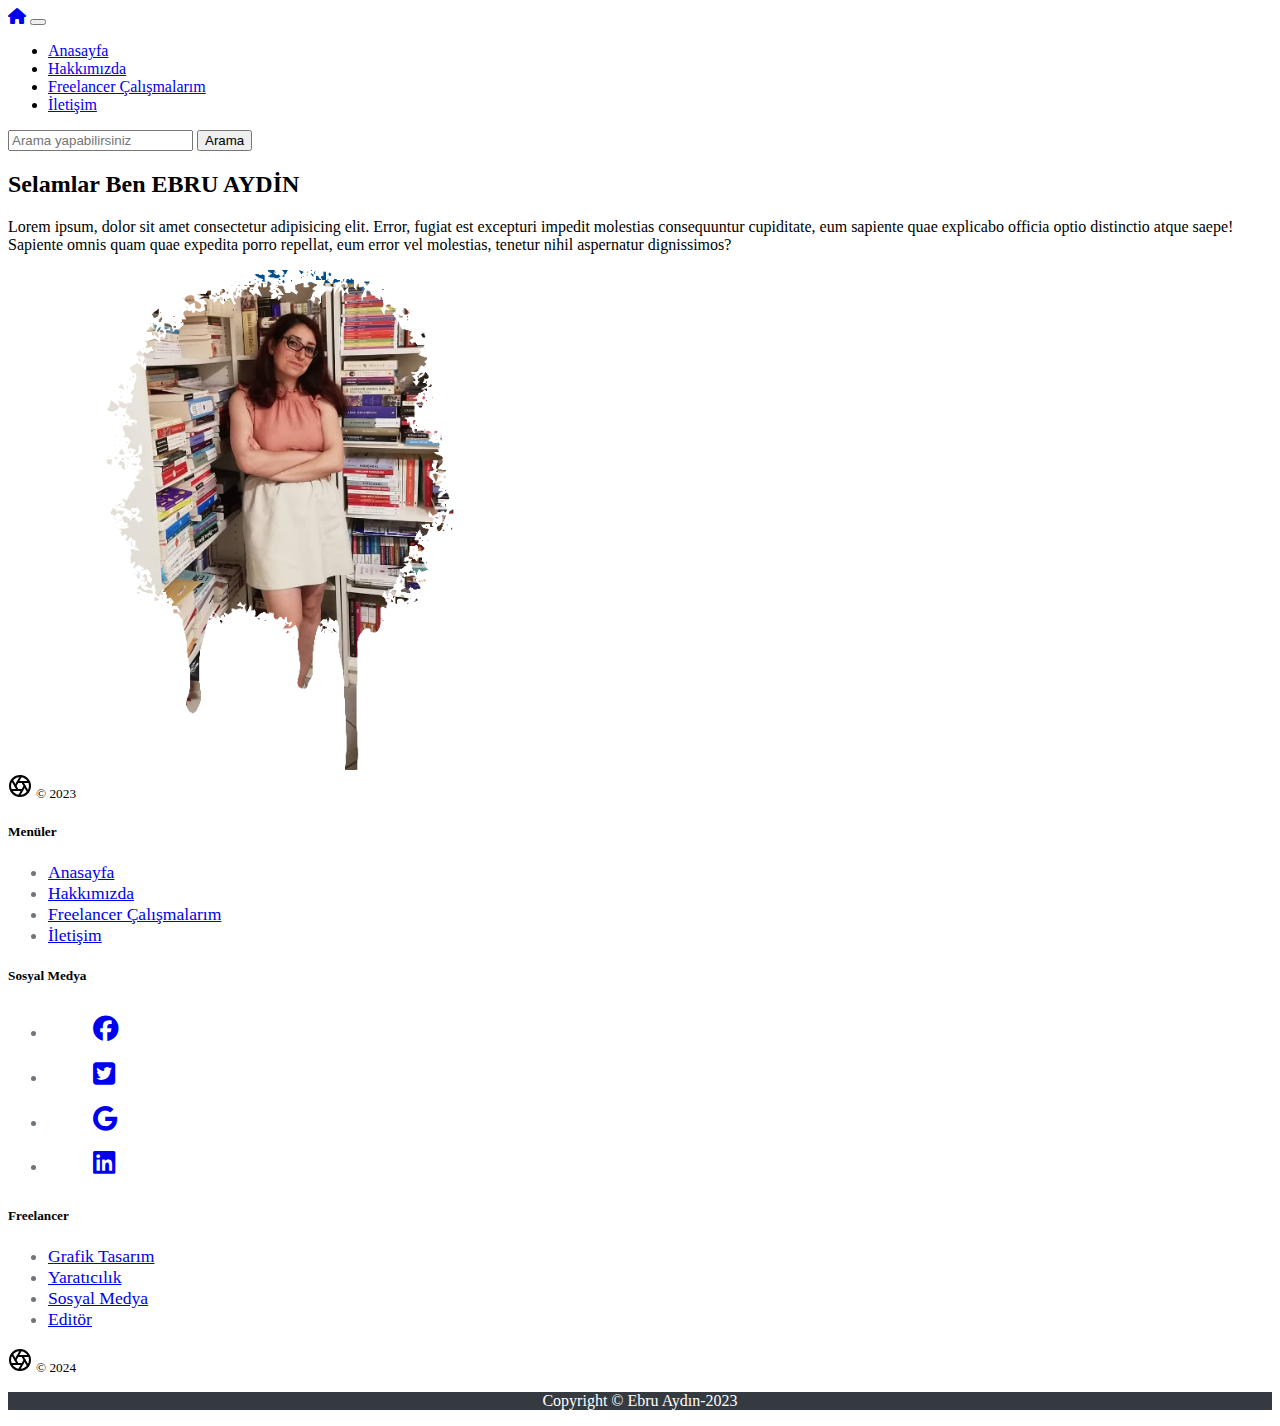
==== about.html @ 104ea39f "about sayfasına taınıtım kısmı eklendi" ====
<!doctype html>
<html lang="en">
  <head>
    
    <meta charset="utf-8">
    <meta name="viewport" content="width=device-width, initial-scale=1, shrink-to-fit=no">
    <link rel="stylesheet" href="https://cdnjs.cloudflare.com/ajax/libs/font-awesome/6.3.0/css/all.min.css"/>
    <link rel="stylesheet" href="https://cdn.jsdelivr.net/npm/bootstrap@4.6.2/dist/css/bootstrap.min.css" integrity="sha384-xOolHFLEh07PJGoPkLv1IbcEPTNtaed2xpHsD9ESMhqIYd0nLMwNLD69Npy4HI+N" crossorigin="anonymous">
        <link rel="stylesheet" href="style.css">
    <title>EbruAydin</title>
  </head>
  <body>

    <nav class="navbar navbar-expand-lg navbar-dark bg-dark mb-2">
        <a class="navbar-brand" href="index.html"><i class="fa-solid fa-house"></i></a>
        <button class="navbar-toggler" type="button" data-toggle="collapse" data-target="#navbarColor01" aria-controls="navbarColor01" aria-expanded="false" aria-label="Toggle navigation">
          <span class="navbar-toggler-icon"></span>
        </button>
    
        <div class="collapse navbar-collapse" id="navbarColor01">
          <ul class="navbar-nav mr-auto">
            <li class="nav-item active">
              <a class="nav-link" href="index.html">Anasayfa</a>
            </li>
            <li class="nav-item">
              <a class="nav-link" href="about.html">Hakkımızda</a>
            </li>
            <li class="nav-item">
              <a class="nav-link" href="freework.html">Freelancer Çalışmalarım</a>
            </li>
            <li class="nav-item">
              <a class="nav-link" href="contact.html">İletişim</a>
            </li>
          </ul>
          <form class="form-inline">
            <input class="form-control mr-sm-2" type="search" placeholder="Arama yapabilirsiniz" aria-label="Search">
            <button class="btn btn-outline-info my-2 my-sm-0" type="submit">Arama</button>
          </form>
        </div>
      </nav>
  

      <div class="container mt-5 mb-5">
        <div class="row featurette">
            <div class="col-md-6 order-md-2">
                <h2 class="featurette-heading">Selamlar<span class="text-muted"> Ben EBRU AYDİN </span></h2>
                <p class="lead">Lorem ipsum, dolor sit amet consectetur adipisicing elit. Error, fugiat est excepturi impedit molestias consequuntur cupiditate, eum sapiente quae explicabo officia optio distinctio atque saepe! Sapiente omnis quam quae expedita porro repellat, eum error vel molestias, tenetur nihil aspernatur dignissimos?</p>
             
              </div>
            <div class="col-md-6 order-md-1">
                <img class="featurette-image img-fluid mx-right" data-src="holder.js/500x500/auto" alt="500x500" src="img/profil1.png" data-holder-rendered="true" style="width: 500px; height: 500px;">
               
            </div>
          </div>
      </div>
   

      <footer class="container py-5 ">
        <div class="row text-primary">
          <div class="col-12 col-md">
            <svg xmlns="http://www.w3.org/2000/svg" width="24" height="24" viewBox="0 0 24 24" fill="none" stroke="currentColor" stroke-width="2" stroke-linecap="round" stroke-linejoin="round" class="d-block mb-2"><circle cx="12" cy="12" r="10"></circle><line x1="14.31" y1="8" x2="20.05" y2="17.94"></line><line x1="9.69" y1="8" x2="21.17" y2="8"></line><line x1="7.38" y1="12" x2="13.12" y2="2.06"></line><line x1="9.69" y1="16" x2="3.95" y2="6.06"></line><line x1="14.31" y1="16" x2="2.83" y2="16"></line><line x1="16.62" y1="12" x2="10.88" y2="21.94"></line></svg>
            <small class="d-block mb-3 text-muted">© 2023</small>
          </div>
          <div class="col-6 col-md">
            <h5>Menüler</h5>
            <ul class="list-unstyled text-small ">
              <li><a class="text-muted" href="#">Anasayfa</a></li>
              <li><a class="text-muted" href="#">Hakkımızda</a></li>
              <li><a class="text-muted" href="#">Freelancer Çalışmalarım</a></li>
              <li><a class="text-muted" href="#">İletişim</a></li>
            </ul>
          </div>
          <div class="col-6 col-md social">
            <h5>Sosyal Medya</h5>
            <ul class="list-unstyled text-small">
              <li><a class="text-muted" href="#"><i class="fa-brands fa-facebook"></i></a></li>
              <li><a class="text-muted" href="#"><i class="fa-brands fa-square-twitter"></i></a></li>
              <li><a class="text-muted" href="#"><i class="fa-brands fa-google"></i></a></li>
              <li><a class="text-muted" href="#"><i class="fa-brands fa-linkedin"></i></a></li>
            </ul>
          </div>
          <div class="col-6 col-md">
            <h5>Freelancer</h5>
            <ul class="list-unstyled text-small">
              <li><a class="text-muted" href="#">Grafik Tasarım</a></li>
              <li><a class="text-muted" href="#">Yaratıcılık</a></li>
              <li><a class="text-muted" href="#">Sosyal Medya</a></li>
              <li><a class="text-muted" href="#">Editör</a></li>
            </ul>
          </div>
          <div class="row">
            <div class="col-12 col-md">
              <svg xmlns="http://www.w3.org/2000/svg" width="24" height="24" viewBox="0 0 24 24" fill="none" stroke="currentColor" stroke-width="2" stroke-linecap="round" stroke-linejoin="round" class="d-block mb-2"><circle cx="12" cy="12" r="10"></circle><line x1="14.31" y1="8" x2="20.05" y2="17.94"></line><line x1="9.69" y1="8" x2="21.17" y2="8"></line><line x1="7.38" y1="12" x2="13.12" y2="2.06"></line><line x1="9.69" y1="16" x2="3.95" y2="6.06"></line><line x1="14.31" y1="16" x2="2.83" y2="16"></line><line x1="16.62" y1="12" x2="10.88" y2="21.94"></line></svg>
              <small class="d-block mb-3 text-muted">© 2024</small>
            </div>
        </div>
      </div>
      </footer>
      <div class="copyright col-md-12 col-md col-md-4">
        <p>Copyright © Ebru Aydın-2023</p>
      </div>
   
     
   
    <script src="https://cdn.jsdelivr.net/npm/bootstrap@4.6.2/dist/js/bootstrap.bundle.min.js" integrity="sha384-Fy6S3B9q64WdZWQUiU+q4/2Lc9npb8tCaSX9FK7E8HnRr0Jz8D6OP9dO5Vg3Q9ct" crossorigin="anonymous"></script>
    <script src="https://cdn.jsdelivr.net/npm/jquery@3.5.1/dist/jquery.slim.min.js" integrity="sha384-DfXdz2htPH0lsSSs5nCTpuj/zy4C+OGpamoFVy38MVBnE+IbbVYUew+OrCXaRkfj" crossorigin="anonymous"></script>
    <script src="https://cdn.jsdelivr.net/npm/popper.js@1.16.1/dist/umd/popper.min.js" integrity="sha384-9/reFTGAW83EW2RDu2S0VKaIzap3H66lZH81PoYlFhbGU+6BZp6G7niu735Sk7lN" crossorigin="anonymous"></script>
    <script src="https://cdn.jsdelivr.net/npm/bootstrap@4.6.2/dist/js/bootstrap.min.js" integrity="sha384-+sLIOodYLS7CIrQpBjl+C7nPvqq+FbNUBDunl/OZv93DB7Ln/533i8e/mZXLi/P+" crossorigin="anonymous"></script>
      </body>
</html>
---- style.css ----
/**index sayfası*/

.profil{
    border-radius: 50%;
    box-shadow: 10px 2px 10px black;
}


 .navbar-nav .nav-item .nav-link:hover
,.navbar-brand .fa-solid:hover{
    color: #17a2b8;
}



footer .list-unstyled
{
    font-size: 1.1rem;
    color:#6e7479;
}

footer .list-unstyled:hover
{
    font-size: 1.1rem;
    color: #17a2b8!important;
}


.copyright
{
    background-color:#343a40;
    color: #fff;
    text-align: center;
    font-size: 1rem;
}



.card:hover{
    box-shadow: .1rem .1rem .1rem #17a2b8;
}

.social .fa-brands
{
    font-size: 1.6rem;
    text-align: center;
    padding: .6rem 2.8rem;
}


.social .fa-brands:hover
{
    
    color:#17a2b8;;
}

.list-unstyled .text-muted:hover
{
    color: #17a2b8!important;
    text-decoration: none;
    transition: .3s;
}


/*about sayfası */
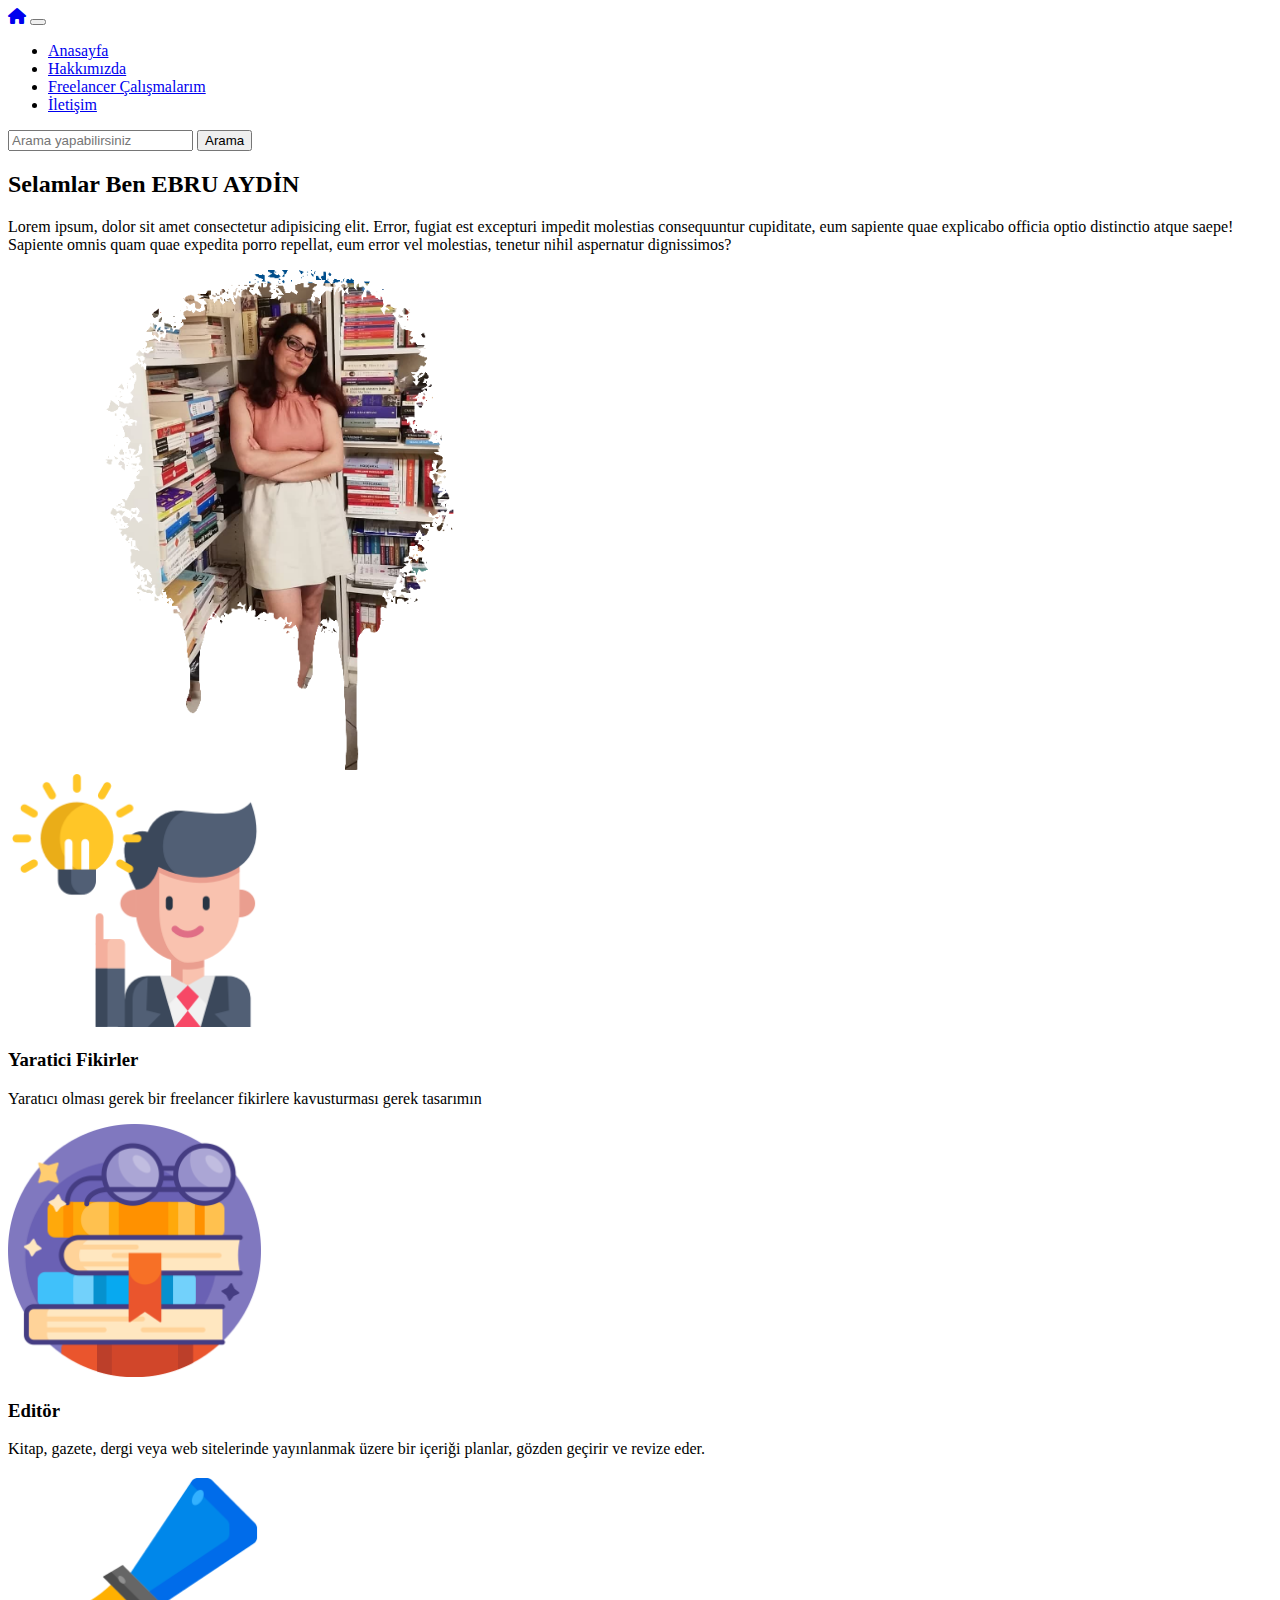
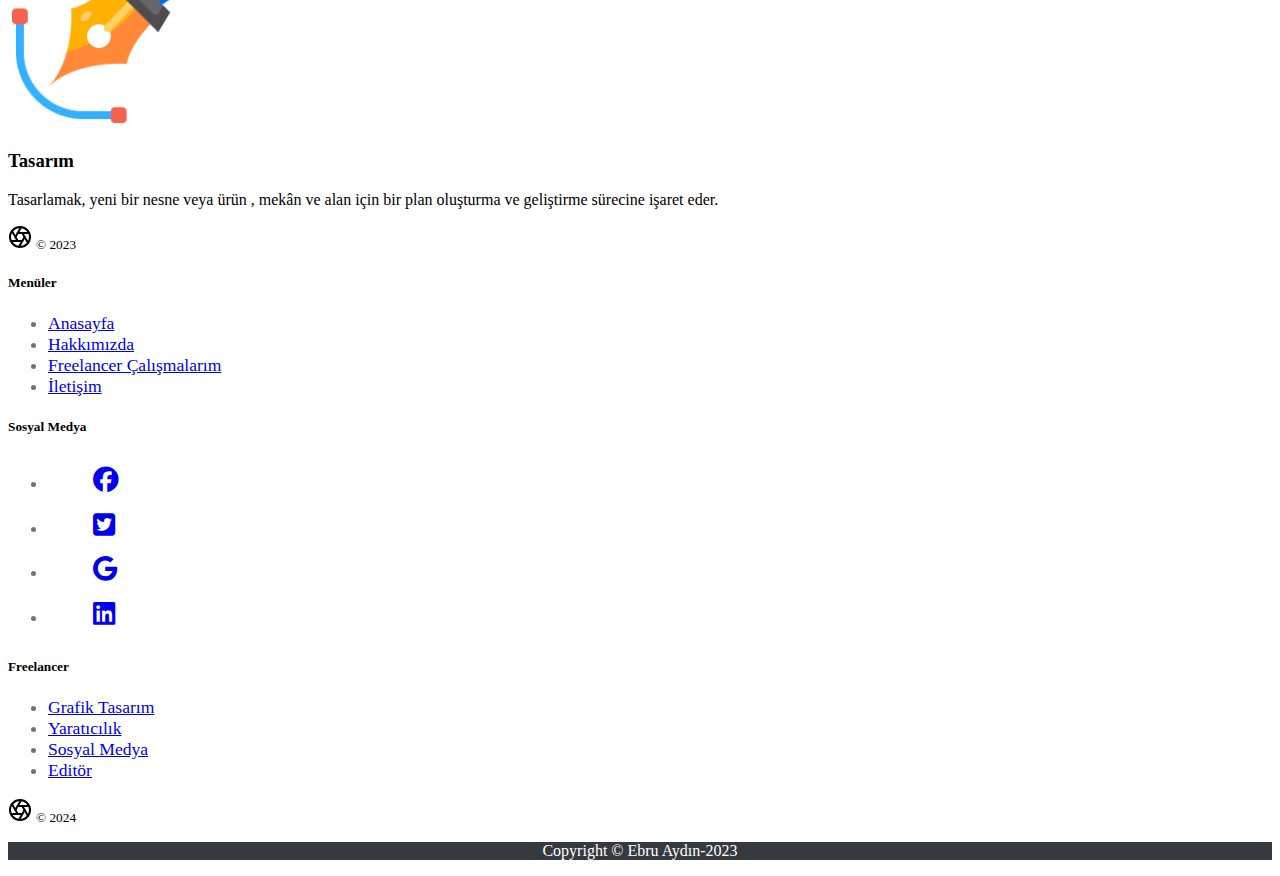
==== commit c9d81154: "icon kısmı olusturuldu." ====
--- a/about.html
+++ b/about.html
@@ -4,6 +4,7 @@
     
     <meta charset="utf-8">
     <meta name="viewport" content="width=device-width, initial-scale=1, shrink-to-fit=no">
+    
     <link rel="stylesheet" href="https://cdnjs.cloudflare.com/ajax/libs/font-awesome/6.3.0/css/all.min.css"/>
     <link rel="stylesheet" href="https://cdn.jsdelivr.net/npm/bootstrap@4.6.2/dist/css/bootstrap.min.css" integrity="sha384-xOolHFLEh07PJGoPkLv1IbcEPTNtaed2xpHsD9ESMhqIYd0nLMwNLD69Npy4HI+N" crossorigin="anonymous">
         <link rel="stylesheet" href="style.css">
@@ -42,18 +43,47 @@
 
       <div class="container mt-5 mb-5">
         <div class="row featurette">
-            <div class="col-md-6 order-md-2">
+            <div class="col-md-6  col-md col-6 order-md-2">
                 <h2 class="featurette-heading">Selamlar<span class="text-muted"> Ben EBRU AYDİN </span></h2>
                 <p class="lead">Lorem ipsum, dolor sit amet consectetur adipisicing elit. Error, fugiat est excepturi impedit molestias consequuntur cupiditate, eum sapiente quae explicabo officia optio distinctio atque saepe! Sapiente omnis quam quae expedita porro repellat, eum error vel molestias, tenetur nihil aspernatur dignissimos?</p>
              
               </div>
-            <div class="col-md-6 order-md-1">
+            <div class="col-md-6 col-md col-6 order-md-1">
                 <img class="featurette-image img-fluid mx-right" data-src="holder.js/500x500/auto" alt="500x500" src="img/profil1.png" data-holder-rendered="true" style="width: 500px; height: 500px;">
                
             </div>
           </div>
       </div>
    
+      <div class="container mt-5 mb-5 text-center">
+        <div class="row">
+          <div class="col-md-6 col-lg-4">
+            <div class="mb-8 mb-xl-0">
+              <div class="mb-6"><img src="img/icon/idea.png" width="20%" alt=""></div>
+              <h3 class="h5 mb-3">
+                Yaratici Fikirler
+              </h3>
+              <p>Yaratıcı olması gerek bir freelancer fikirlere kavusturması gerek tasarımın</p>
+            </div>
+          </div>
+          <div class="col-md-6  col-lg-4">
+            <div class="mb-8 mb-xl-0">
+              <div class="mb-6"><img src="img/icon/book-stack.png"  width="20%" alt=""></div>
+              <h3 class="h5 mb-3">Editör</h3>
+              <p>Kitap, gazete, dergi veya web sitelerinde yayınlanmak üzere bir içeriği planlar, gözden geçirir ve revize eder.
+              </p>
+            </div>
+          </div>
+          <div class="col-md-6 col-lg-4">
+            <div class="mb-8 mb-xl-0">
+              <div class="mb-6"><img src="img/icon/pen-tool.png"  width="20%" alt=""></div>
+              <h3 class="h5 mb-3">Tasarım</h3>
+              <p>Tasarlamak, yeni bir nesne veya ürün , mekân ve alan  için bir plan oluşturma ve geliştirme sürecine işaret eder.</p>
+            </div>
+          </div>
+      
+        </div>
+      </div>
 
       <footer class="container py-5 ">
         <div class="row text-primary">
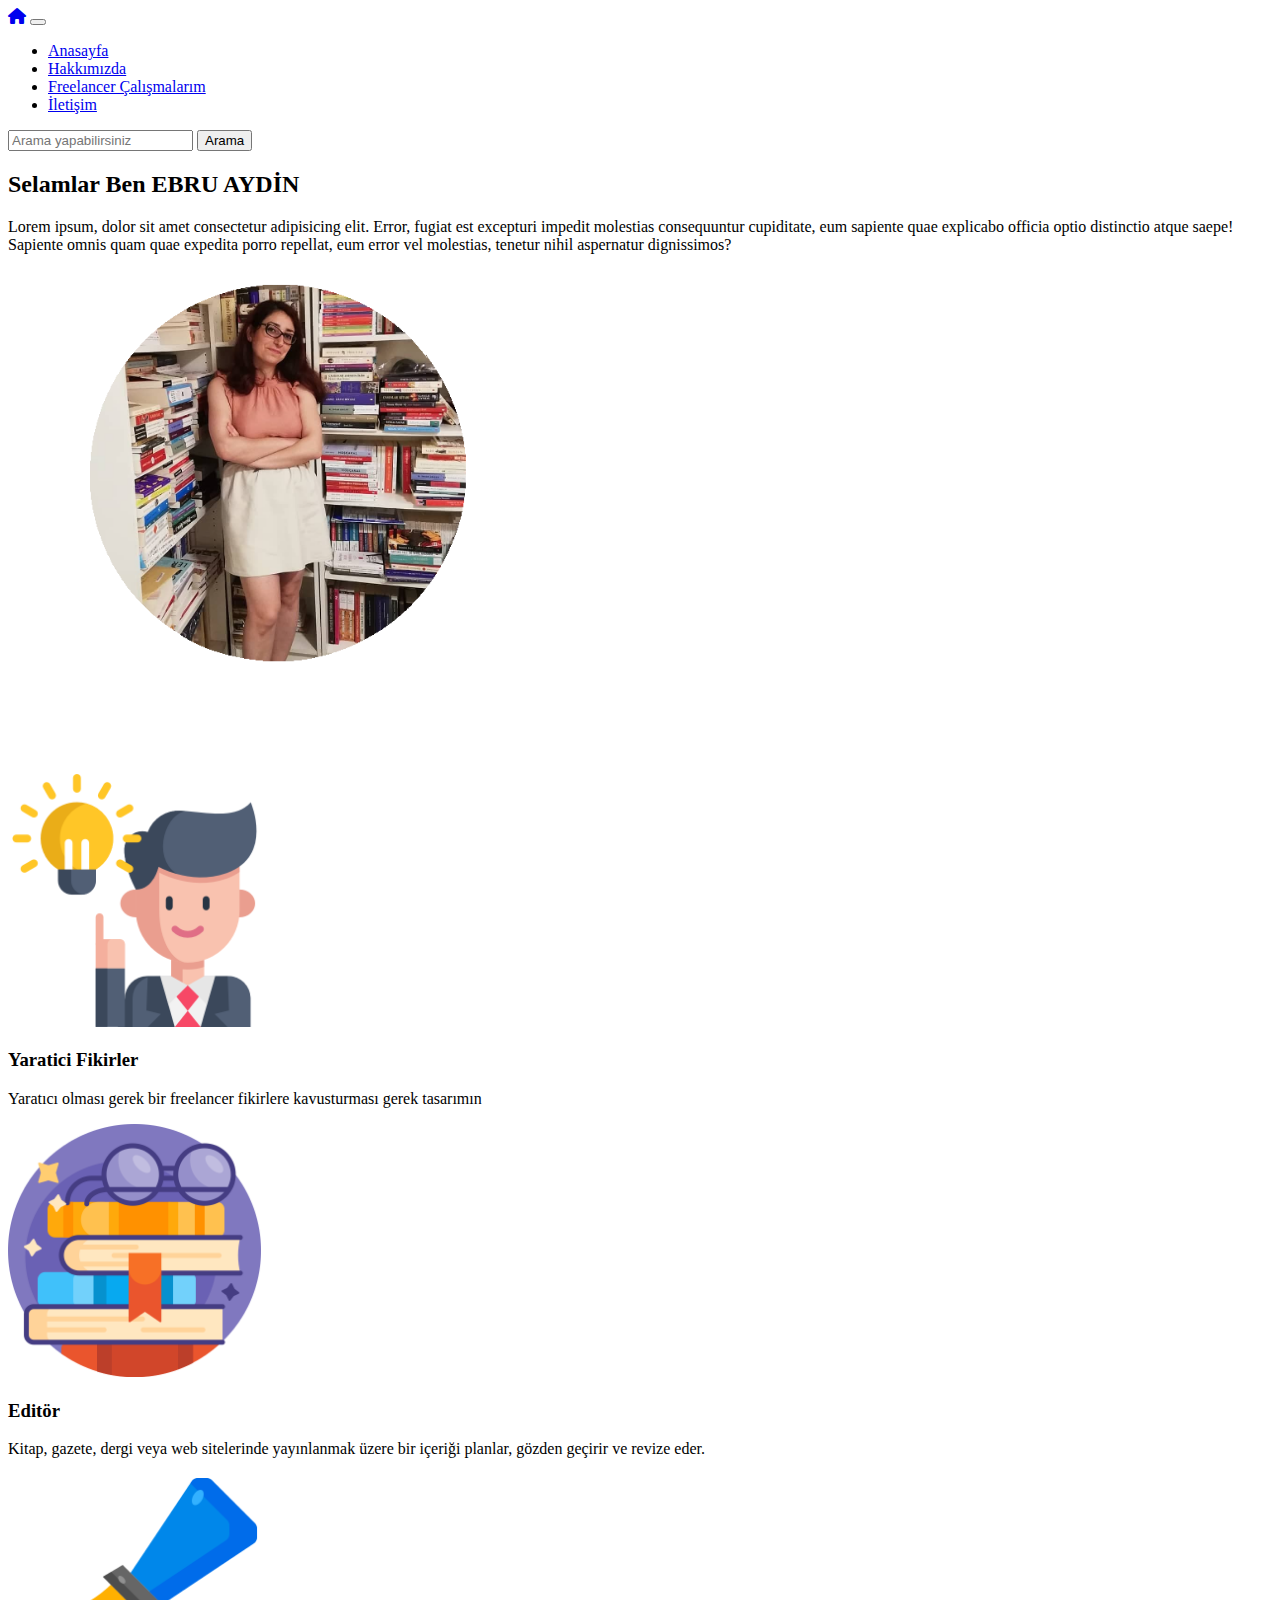
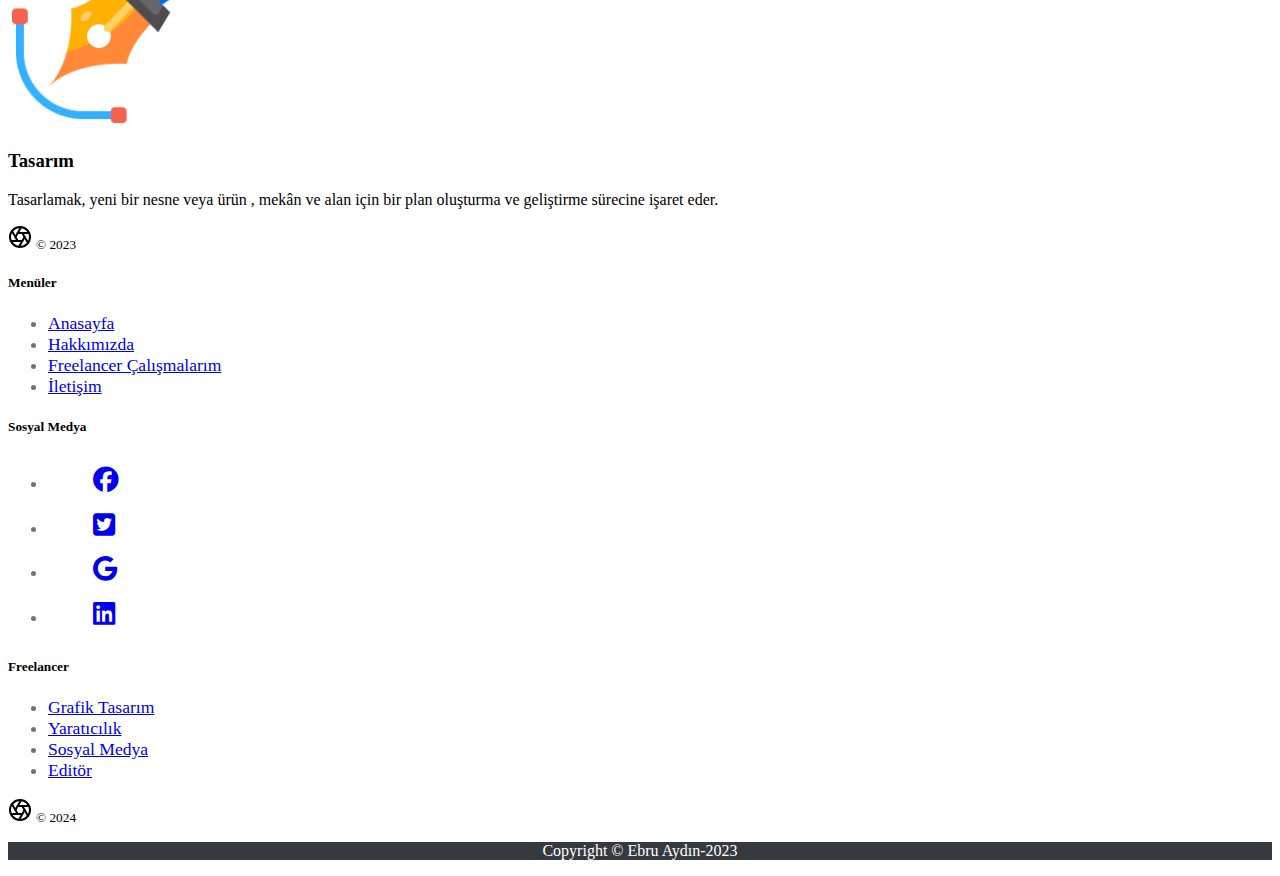
==== commit b74ffd7a: "about sayfası responsive olarak ayarlandı" ====
--- a/about.html
+++ b/about.html
@@ -39,16 +39,17 @@
           </form>
         </div>
       </nav>
+
   
 
       <div class="container mt-5 mb-5">
         <div class="row featurette">
-            <div class="col-md-6  col-md col-6 order-md-2">
+            <div class="col-md-6  col-md col-12 order-md-2">
                 <h2 class="featurette-heading">Selamlar<span class="text-muted"> Ben EBRU AYDİN </span></h2>
                 <p class="lead">Lorem ipsum, dolor sit amet consectetur adipisicing elit. Error, fugiat est excepturi impedit molestias consequuntur cupiditate, eum sapiente quae explicabo officia optio distinctio atque saepe! Sapiente omnis quam quae expedita porro repellat, eum error vel molestias, tenetur nihil aspernatur dignissimos?</p>
              
               </div>
-            <div class="col-md-6 col-md col-6 order-md-1">
+            <div class="col-md-6 col-md col-12 order-md-1">
                 <img class="featurette-image img-fluid mx-right" data-src="holder.js/500x500/auto" alt="500x500" src="img/profil1.png" data-holder-rendered="true" style="width: 500px; height: 500px;">
                
             </div>
@@ -57,7 +58,7 @@
    
       <div class="container mt-5 mb-5 text-center">
         <div class="row">
-          <div class="col-md-6 col-lg-4">
+          <div class="col-md-6 col-md col-lg-4">
             <div class="mb-8 mb-xl-0">
               <div class="mb-6"><img src="img/icon/idea.png" width="20%" alt=""></div>
               <h3 class="h5 mb-3">
@@ -66,7 +67,7 @@
               <p>Yaratıcı olması gerek bir freelancer fikirlere kavusturması gerek tasarımın</p>
             </div>
           </div>
-          <div class="col-md-6  col-lg-4">
+          <div class="col-md-6 col-md  col-lg-4">
             <div class="mb-8 mb-xl-0">
               <div class="mb-6"><img src="img/icon/book-stack.png"  width="20%" alt=""></div>
               <h3 class="h5 mb-3">Editör</h3>
@@ -74,13 +75,14 @@
               </p>
             </div>
           </div>
-          <div class="col-md-6 col-lg-4">
+          <div class="col-md-6 col-md col-lg-4">
             <div class="mb-8 mb-xl-0">
               <div class="mb-6"><img src="img/icon/pen-tool.png"  width="20%" alt=""></div>
               <h3 class="h5 mb-3">Tasarım</h3>
               <p>Tasarlamak, yeni bir nesne veya ürün , mekân ve alan  için bir plan oluşturma ve geliştirme sürecine işaret eder.</p>
             </div>
           </div>
+          
       
         </div>
       </div>
--- a/style.css
+++ b/style.css
@@ -62,4 +62,207 @@
 }
 
 
-/*about sayfası */+@media (max-width:575.98px) 
+{ 
+   
+   
+    .lead, .featurette-heading
+    {
+        font-size: 1.1rem!important;
+        ;
+    }
+    .featurette-image
+    {
+        width: 22rem!important;
+        height:22rem!important;
+        margin-top: 1rem auto !important;
+        
+    }
+
+}
+
+@media (min-width: 576px) and (max-width: 767.98px)
+ { 
+    .lead, .featurette-heading
+    {
+        font-size: 1.3rem!important;
+        
+    }
+    .featurette-image
+    {
+        width: 25rem!important;
+        height:25rem!important;
+        margin: 1rem auto !important;
+    }
+}
+
+
+ @media (min-width: 768px) and (max-width: 991.98px)
+  {
+    .lead, .featurette-heading
+    {
+        font-size: 1.2rem!important;
+        
+    }
+    .featurette-image
+    {
+        width: 25rem!important;
+        height:25rem!important;
+        margin: 1rem auto !important;
+    }
+}
+
+
+@media (min-width: 992px) and (max-width: 1199.98px) 
+{ 
+    .lead, .featurette-heading
+    {
+        font-size: 1.5rem!important;
+        
+    }
+    .featurette-image
+    {
+        width: 28rem!important;
+        height:28rem!important;
+        margin: 1rem auto !important;
+    }
+ }
+
+  
+
+
+
+
+
+/*about sayfası */
+
+
+
+
+/*freework.html */
+
+figure.zoom {
+    background-position: 50% 50%;
+    position: relative;
+    margin: 3rem auto;
+    border: 2px solid white;
+    box-shadow: -1px 5px 5px black;
+    height: 250px;
+    width: 250px;
+    overflow: hidden;
+    cursor: zoom-in;
+  }
+  
+  figure.zoom img:hover {
+    opacity: 0;
+  }
+  
+  figure.zoom img {
+    transition: opacity 0.5s;
+    display: block;
+    width: 100%;
+    height: 100%;
+  }
+
+
+  .container nav
+  {
+    float: right!important;
+    
+  }
+
+
+  
+  @media (max-width:575.98px) 
+  { 
+   .bd-example
+   {
+       width: 90%;
+       margin: auto;
+   }
+  .col-md-3 .zoom
+   {
+       width:100%;
+       margin:1.3rem auto ;
+   } 
+   
+   }
+   .upnav
+   {
+       width: 70%;
+      margin: 0 auto;
+   }
+  
+    
+
+  @media (min-width: 576px) and (max-width: 767.98px)
+   { 
+    .bd-example
+   {
+       width: 100%;
+   }
+  .col-md-3 .zoom
+   {
+     width: 100%;
+          
+    
+   }
+
+   .col-sm-4
+   {
+    margin-left:4rem;
+    width: 100%;
+   }
+   
+  
+   .upnav
+   {
+       width: 70%;
+      margin: 0 auto;
+   }
+ }
+
+ 
+   @media (min-width: 768px) and (max-width: 991.98px)
+    {
+      
+    .bd-example
+   {
+       width: 140%;
+       padding: .5rem;
+      
+   }
+ 
+   .col-sm-4
+   {
+    width: 40%;
+    margin-left: 5rem;
+   }
+   
+  
+   .upnav
+   {
+       width: 50%;
+      margin: 0 auto;
+   }
+ }
+    
+
+
+
+/*contact.html*/
+
+.harita {
+    position: relative;
+    padding-bottom: 40%;
+    height: 0;
+    overflow: hidden;
+}
+.harita iframe {
+    position: absolute;
+    top: 0;
+    left: 0;
+    width: 100% !important;
+    height: 60% !important;
+}
+
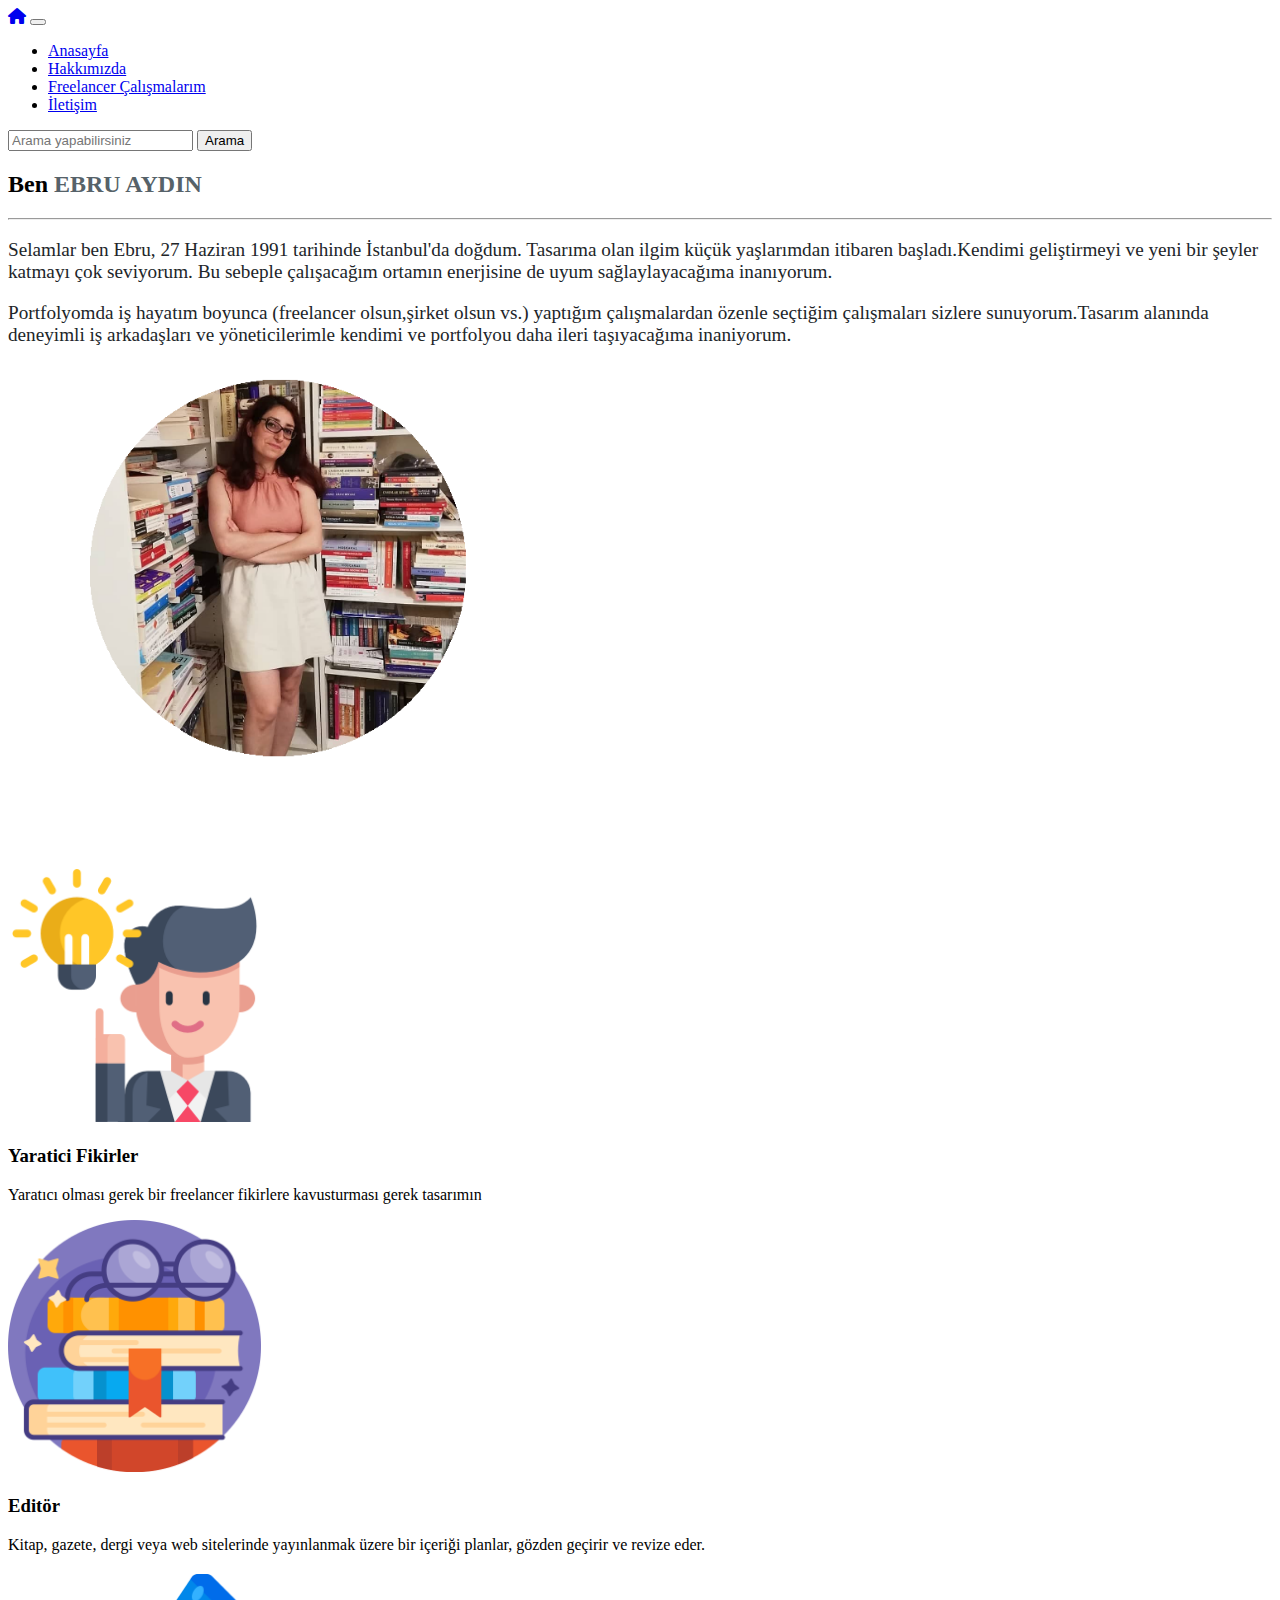
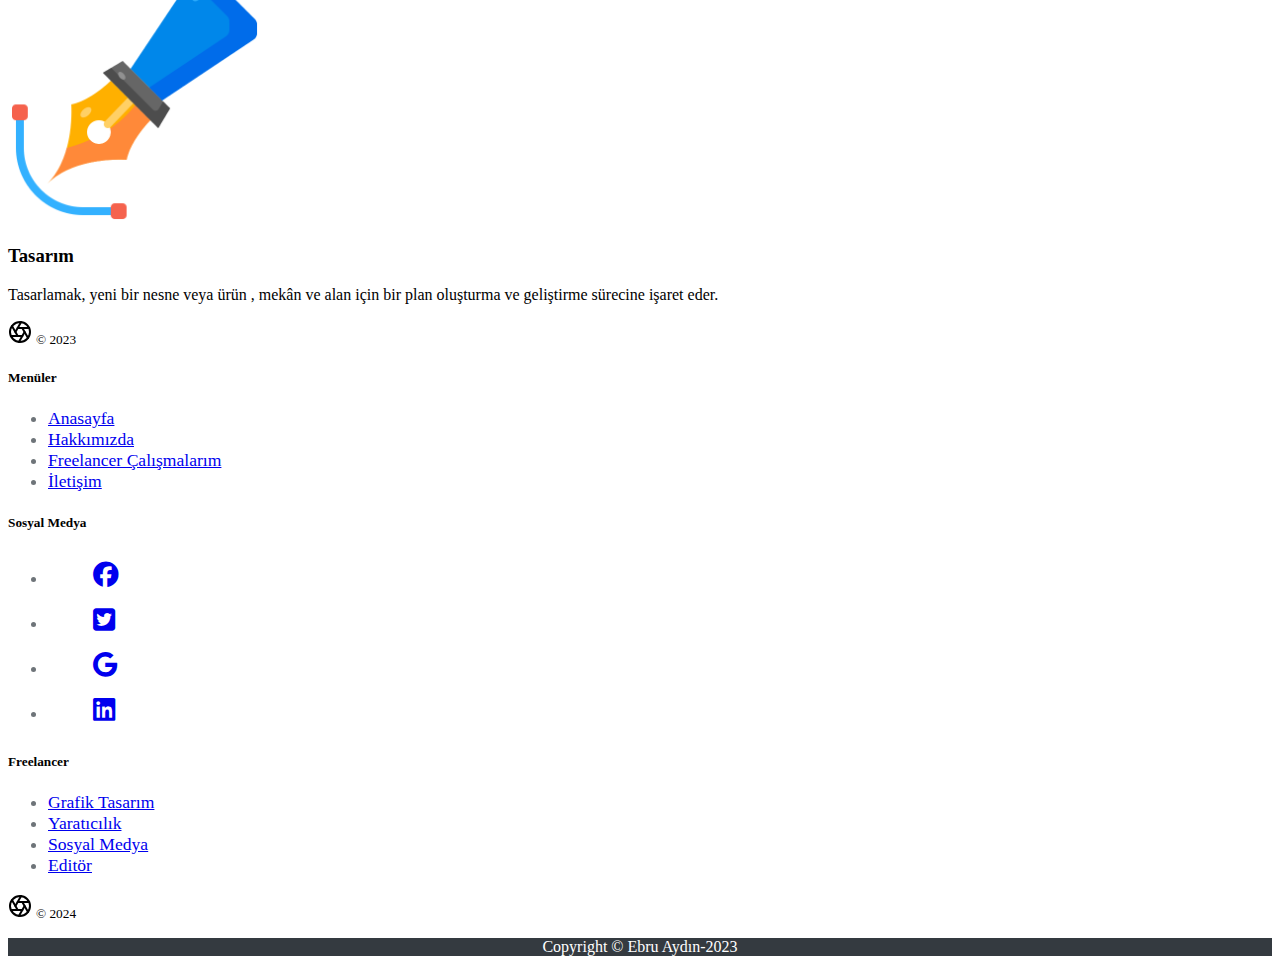
==== commit f0681df9: "güncelleme" ====
--- a/about.html
+++ b/about.html
@@ -45,10 +45,15 @@
       <div class="container mt-5 mb-5">
         <div class="row featurette">
             <div class="col-md-6  col-md col-12 order-md-2">
-                <h2 class="featurette-heading">Selamlar<span class="text-muted"> Ben EBRU AYDİN </span></h2>
-                <p class="lead">Lorem ipsum, dolor sit amet consectetur adipisicing elit. Error, fugiat est excepturi impedit molestias consequuntur cupiditate, eum sapiente quae explicabo officia optio distinctio atque saepe! Sapiente omnis quam quae expedita porro repellat, eum error vel molestias, tenetur nihil aspernatur dignissimos?</p>
-             
-              </div>
+                <h2 class="featurette-heading">Ben<span class="text-muted"> EBRU AYDIN </span></h2>
+                <hr class="bg-info">
+                <p class="lead">Selamlar ben Ebru, 27 Haziran 1991 tarihinde İstanbul'da doğdum.
+Tasarıma olan ilgim küçük yaşlarımdan itibaren başladı.Kendimi geliştirmeyi ve yeni bir şeyler katmayı çok seviyorum.
+Bu sebeple  çalışacağım ortamın enerjisine de uyum sağlaylayacağıma inanıyorum.
+</p>
+<p class="lead">Portfolyomda iş hayatım boyunca (freelancer olsun,şirket olsun vs.) yaptığım çalışmalardan özenle seçtiğim çalışmaları sizlere sunuyorum.Tasarım alanında deneyimli iş arkadaşları ve yöneticilerimle kendimi ve portfolyou daha ileri taşıyacağıma inaniyorum.
+</p>
+</div>
             <div class="col-md-6 col-md col-12 order-md-1">
                 <img class="featurette-image img-fluid mx-right" data-src="holder.js/500x500/auto" alt="500x500" src="img/profil1.png" data-holder-rendered="true" style="width: 500px; height: 500px;">
                
--- a/style.css
+++ b/style.css
@@ -60,6 +60,21 @@
     text-decoration: none;
     transition: .3s;
 }
+
+.lead{
+    font-size: 1.2rem;
+    font-family:Cambria, Cochin, Georgia, Times, 'Times New Roman', serif;
+    color:#212529;
+
+}
+
+.featurette .text-muted
+{
+   color: #566269!important; 
+    
+}
+
+
 
 
 @media (max-width:575.98px) 
@@ -266,3 +281,81 @@
     height: 60% !important;
 }
 
+
+
+@media (max-width:575.98px) 
+{ 
+   .harita
+   {
+    width: 30rem;
+    height: 20rem;
+    margin: 0 auto ;
+   }
+
+   .list-group
+   {
+    font-size:.9rem;
+    margin:0;
+    padding:auto;
+   }
+
+   .needs-validation
+   {
+    font-size: .7rem;
+   }
+   
+}
+
+@media (min-width: 576px) and (max-width: 767.98px)
+
+{ 
+
+    .harita
+   {
+    width: 35rem;
+    height: 25rem;
+    margin: 0 auto ;
+   }
+
+   .list-group
+   {
+    font-size:1rem;
+    margin:0;
+    padding:auto;
+   }
+
+   .needs-validation
+   {
+    font-size: .9rem;
+   }
+    
+
+
+}
+ @media (min-width: 768px) and (max-width: 991.98px)
+  
+{
+    .harita
+    {
+     width: 40rem;
+     height: 30rem;
+     margin: 0 auto;
+    }
+ 
+    .list-group
+    {
+     font-size:1rem;
+     margin:0;
+     padding:auto;
+    }
+
+    .bd-example input
+    {
+     font-size: .8rem;
+     
+    }
+     
+}
+
+
+
